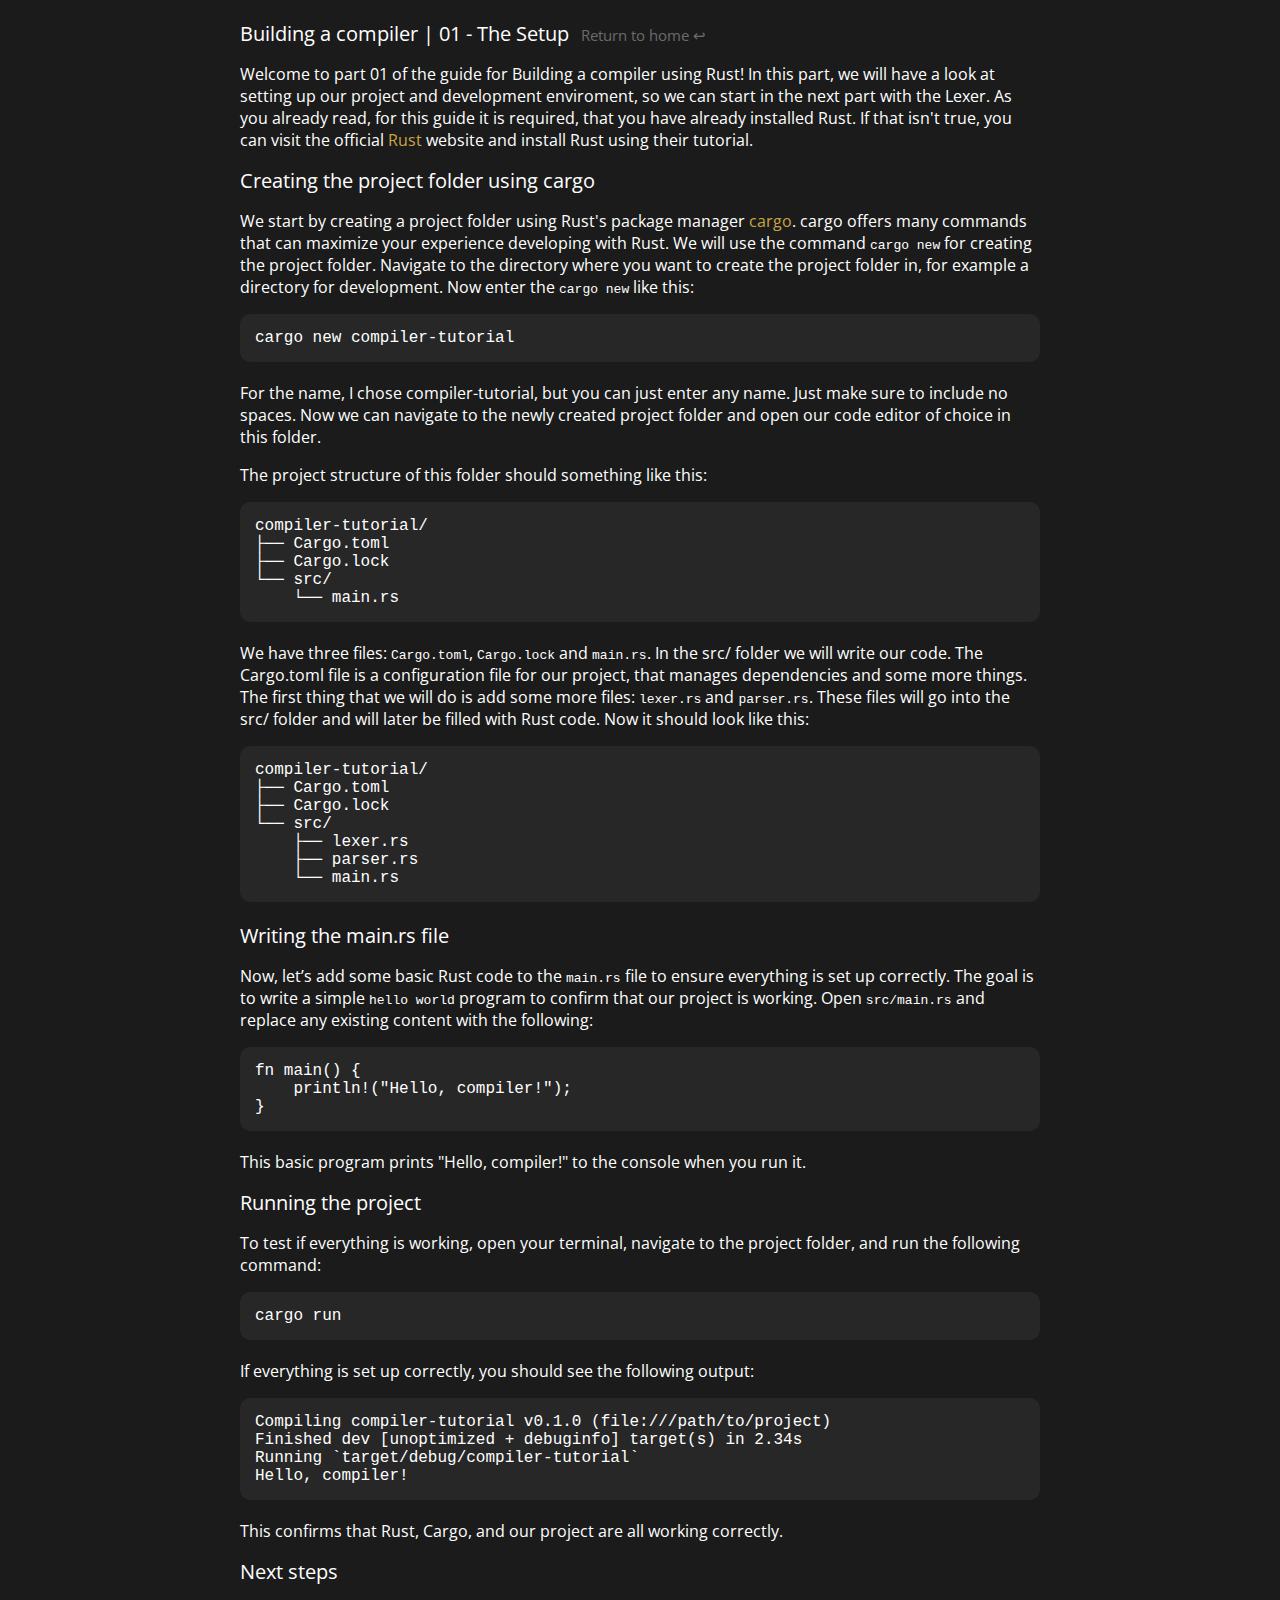
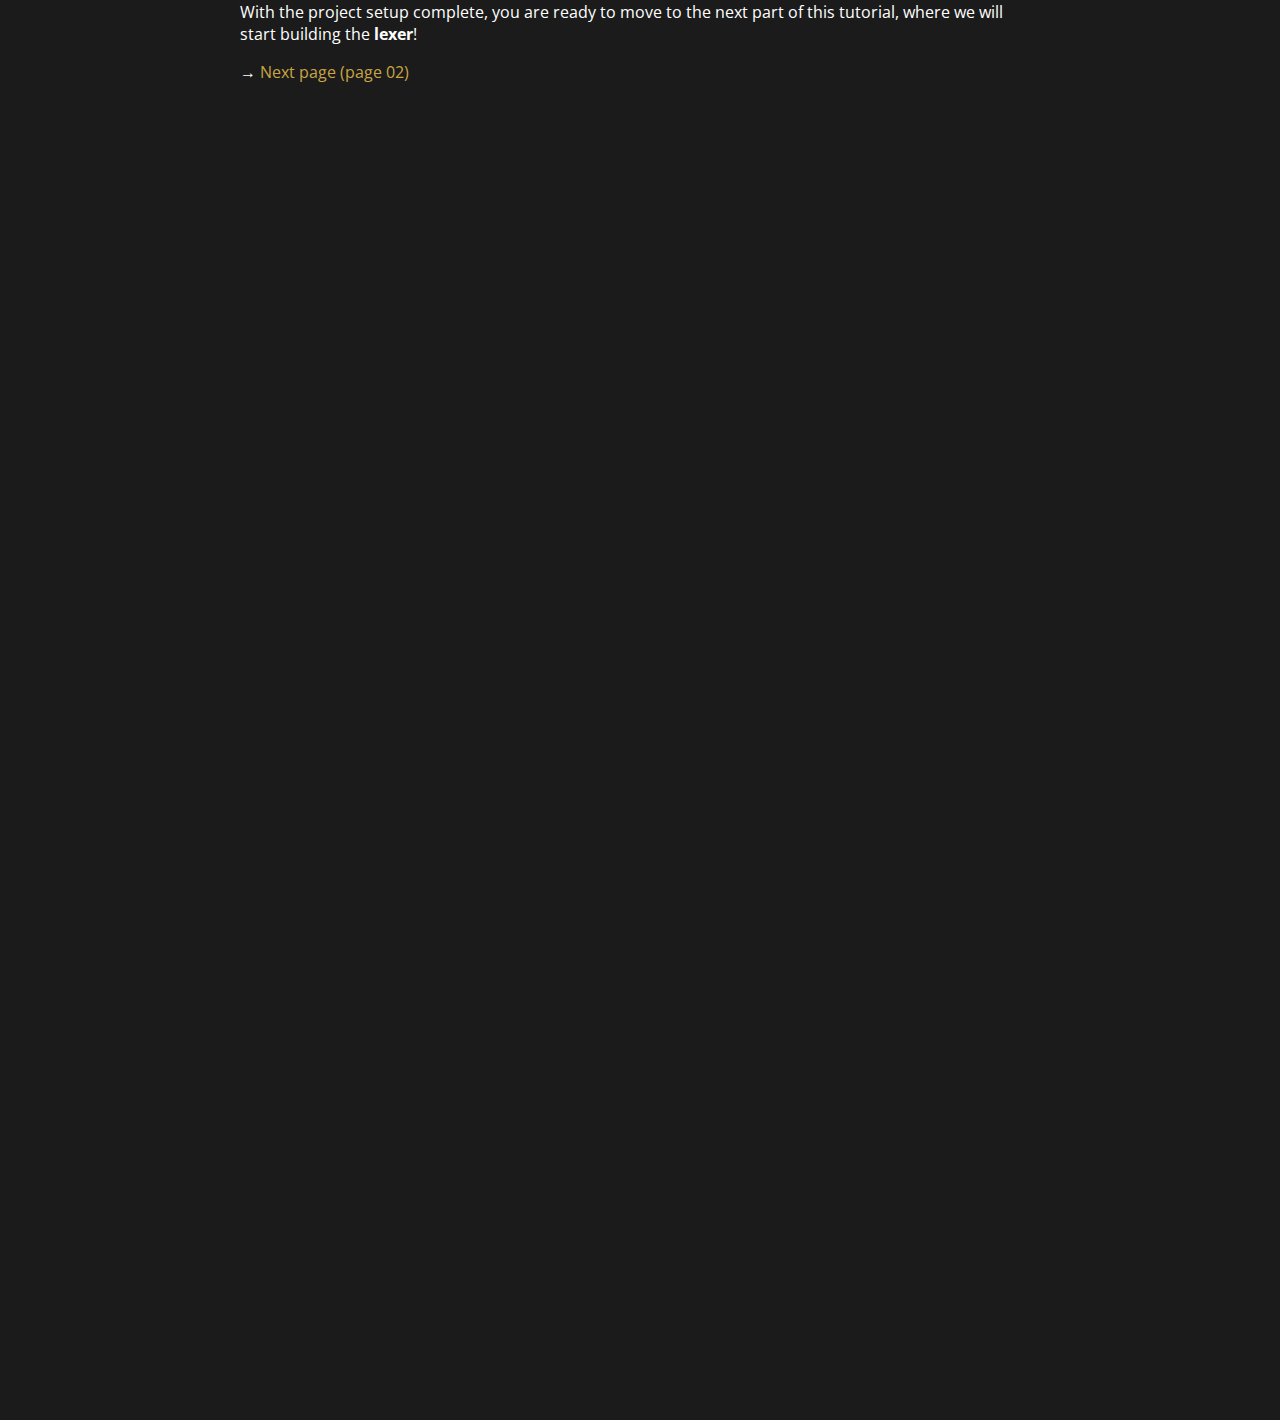
==== building-a-compiler/html/bac-01.html @ e6b88077 "Create web layout and compiler tutorial page 01" ====
<!DOCTYPE html>
<html lang="en">
<head>
    <meta charset="UTF-8">
    <meta name="viewport" content="width=device-width, initial-scale=1.0">
    <title>AcariusTV's Coding Guides | Building a compiler 01</title>
    <link rel="stylesheet" href="/style.css">
    <link href="https://fonts.googleapis.com/css2?family=Open+Sans:wght@400;700&display=swap" rel="stylesheet">
</head>
<body>
    <div class="all-guides-content">
        <a class="title" href="bac-01.html">Building a compiler | 01 - The Setup</a>
        <a class="lastupdated" href="/index.html">Return to home ↩</a>
        <p>Welcome to part 01 of the guide for Building a compiler using Rust! In this part, we will have a look at setting up our project and development enviroment, so we can start in the next part with the Lexer. As you already read, for this guide it is required, that you have already installed Rust. If that isn't true, you can visit the official <a href="https://www.rust-lang.org/">Rust</a> website and install Rust using their tutorial.</p>
        <a class="title" style="text-decoration: none;">Creating the project folder using cargo</a>
        <p>We start by creating a project folder using Rust's package manager <a href="https://doc.rust-lang.org/cargo/">cargo</a>. cargo offers many commands that can maximize your experience developing with Rust. We will use the command <code>cargo new</code> for creating the project folder. Navigate to the directory where you want to create the project folder in, for example a directory for development. Now enter the <code>cargo new</code> like this:</p>
        <div class="code">
            cargo new compiler-tutorial
        </div>
        <p>For the name, I chose compiler-tutorial, but you can just enter any name. Just make sure to include no spaces. Now we can navigate to the newly created project folder and open our code editor of choice in this folder.</p>
        <p>The project structure of this folder should something like this:</p>
        <div class="code">
            compiler-tutorial/ <br>
            ├── Cargo.toml <br>
            ├── Cargo.lock <br>
            └── src/ <br> 
            &nbsp;&nbsp;&nbsp;&nbsp;└── main.rs
        </div>
        <p>We have three files: <code>Cargo.toml</code>, <code>Cargo.lock</code> and <code>main.rs</code>. In the src/ folder we will write our code. The Cargo.toml file is a configuration file for our project, that manages dependencies and some more things. The first thing that we will do is add some more files: <code>lexer.rs</code> and <code>parser.rs</code>. These files will go into the src/ folder and will later be filled with Rust code. Now it should look like this:</p>
        <div class="code">
            compiler-tutorial/ <br>
            ├── Cargo.toml <br>
            ├── Cargo.lock <br>
            └── src/ <br> 
            &nbsp;&nbsp;&nbsp;&nbsp;├── lexer.rs <br>
            &nbsp;&nbsp;&nbsp;&nbsp;├── parser.rs <br>
            &nbsp;&nbsp;&nbsp;&nbsp;└── main.rs
        </div>
        <a class="title" style="text-decoration: none;">Writing the main.rs file</a>
        <p>Now, let’s add some basic Rust code to the <code>main.rs</code> file to ensure everything is set up correctly. The goal is to write a simple <code>hello world</code> program to confirm that our project is working. Open <code>src/main.rs</code> and replace any existing content with the following:</p>
        <div class="code">
            fn main() {<br>
            &nbsp;&nbsp;&nbsp;&nbsp;println!("Hello, compiler!");<br>
            }
        </div>
        <p>This basic program prints "Hello, compiler!" to the console when you run it.</p>

        <a class="title" style="text-decoration: none;">Running the project</a>
        <p>To test if everything is working, open your terminal, navigate to the project folder, and run the following command:</p>
        <div class="code">
            cargo run
        </div>
        <p>If everything is set up correctly, you should see the following output:</p>
        <div class="code">
            Compiling compiler-tutorial v0.1.0 (file:///path/to/project)<br>
            Finished dev [unoptimized + debuginfo] target(s) in 2.34s<br>
            Running `target/debug/compiler-tutorial`<br>
            Hello, compiler!
        </div>
        <p>This confirms that Rust, Cargo, and our project are all working correctly.</p>

        <a class="title" style="text-decoration: none;">Next steps</a>
        <p>With the project setup complete, you are ready to move to the next part of this tutorial, where we will start building the <strong>lexer</strong>!</p>
        <p>→ <a href="building-a-compiler/html/bac-02.html">Next page (page 02)</a></p>
    </div>
    </div>
</body>
</html>
---- style.css ----
body {
    background-color: rgb(27, 27, 27);
    display: flex;
    justify-content: center;
    align-items: center;
    min-height: 100vh;
    margin: 0;
    font-family: 'Open Sans', sans-serif;
}

a {
    text-decoration: none;
    color: rgb(201, 165, 68);
}

a:hover {
    text-decoration: underline;
}

.all-guides-content {
    color: rgb(255, 255, 255);
    padding: 0px 15px;
    height: 3000px;
    width: 800px;
    margin-top: 20px;
}

.title {
    font-size: 20px;
    text-decoration: none;
    color: white;
}

.title:hover {
    text-decoration: underline;
}

.lastupdated {
    font-size: 15px;
    text-decoration: none;
    color: rgb(107, 107, 107);
    margin-left: 7.5px;
}

.lastupdated:hover {
    text-decoration: underline;
}

.building-a-compiler {
    margin-top: 20px;
    border: 2px solid rgb(255, 255, 255);
    border-radius: 10px;
    width: 800px;
    height: 235px;
    padding: 15px;
}

.code {
    background-color: rgb(39, 39, 39);
    border-radius: 10px;
    height: auto;
    padding: 15px 15px 15px 15px;
    font-family: 'Courier New', Courier, monospace;
    text-align: left;
    margin-bottom: 20px;
}
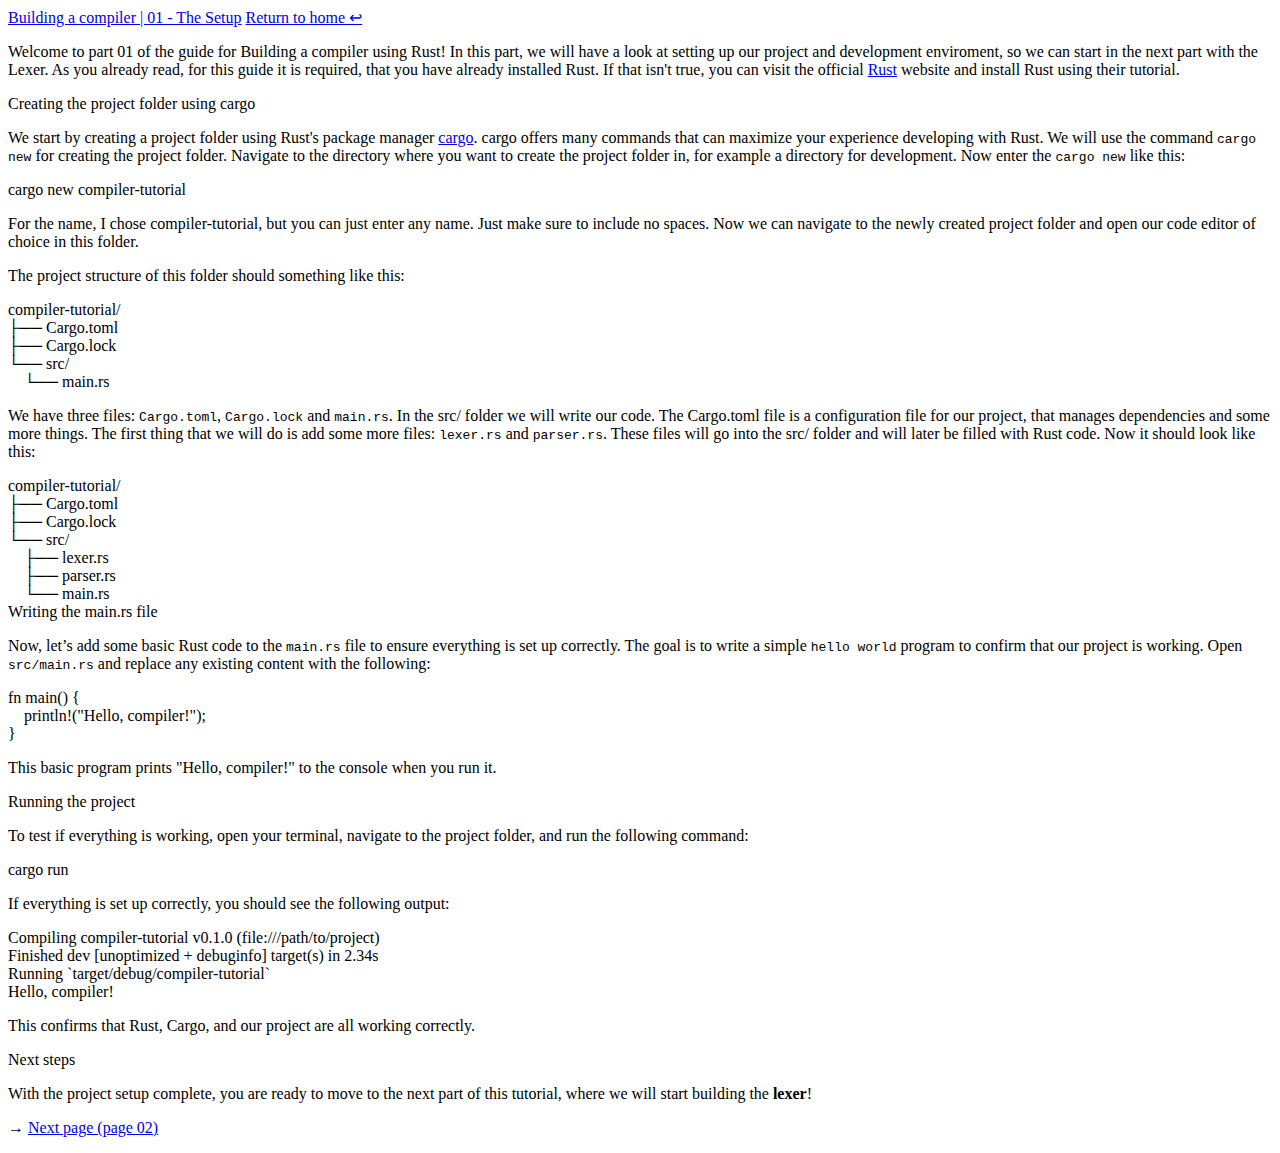
==== commit f04dd5db: "Update bac-01.html" ====
--- a/building-a-compiler/html/bac-01.html
+++ b/building-a-compiler/html/bac-01.html
@@ -4,13 +4,13 @@
     <meta charset="UTF-8">
     <meta name="viewport" content="width=device-width, initial-scale=1.0">
     <title>AcariusTV's Coding Guides | Building a compiler 01</title>
-    <link rel="stylesheet" href="/style.css">
+    <link rel="stylesheet" href="guides/style.css">
     <link href="https://fonts.googleapis.com/css2?family=Open+Sans:wght@400;700&display=swap" rel="stylesheet">
 </head>
 <body>
     <div class="all-guides-content">
         <a class="title" href="bac-01.html">Building a compiler | 01 - The Setup</a>
-        <a class="lastupdated" href="/index.html">Return to home ↩</a>
+        <a class="lastupdated" href="guides/index.html">Return to home ↩</a>
         <p>Welcome to part 01 of the guide for Building a compiler using Rust! In this part, we will have a look at setting up our project and development enviroment, so we can start in the next part with the Lexer. As you already read, for this guide it is required, that you have already installed Rust. If that isn't true, you can visit the official <a href="https://www.rust-lang.org/">Rust</a> website and install Rust using their tutorial.</p>
         <a class="title" style="text-decoration: none;">Creating the project folder using cargo</a>
         <p>We start by creating a project folder using Rust's package manager <a href="https://doc.rust-lang.org/cargo/">cargo</a>. cargo offers many commands that can maximize your experience developing with Rust. We will use the command <code>cargo new</code> for creating the project folder. Navigate to the directory where you want to create the project folder in, for example a directory for development. Now enter the <code>cargo new</code> like this:</p>
@@ -65,4 +65,4 @@
     </div>
     </div>
 </body>
-</html>+</html>
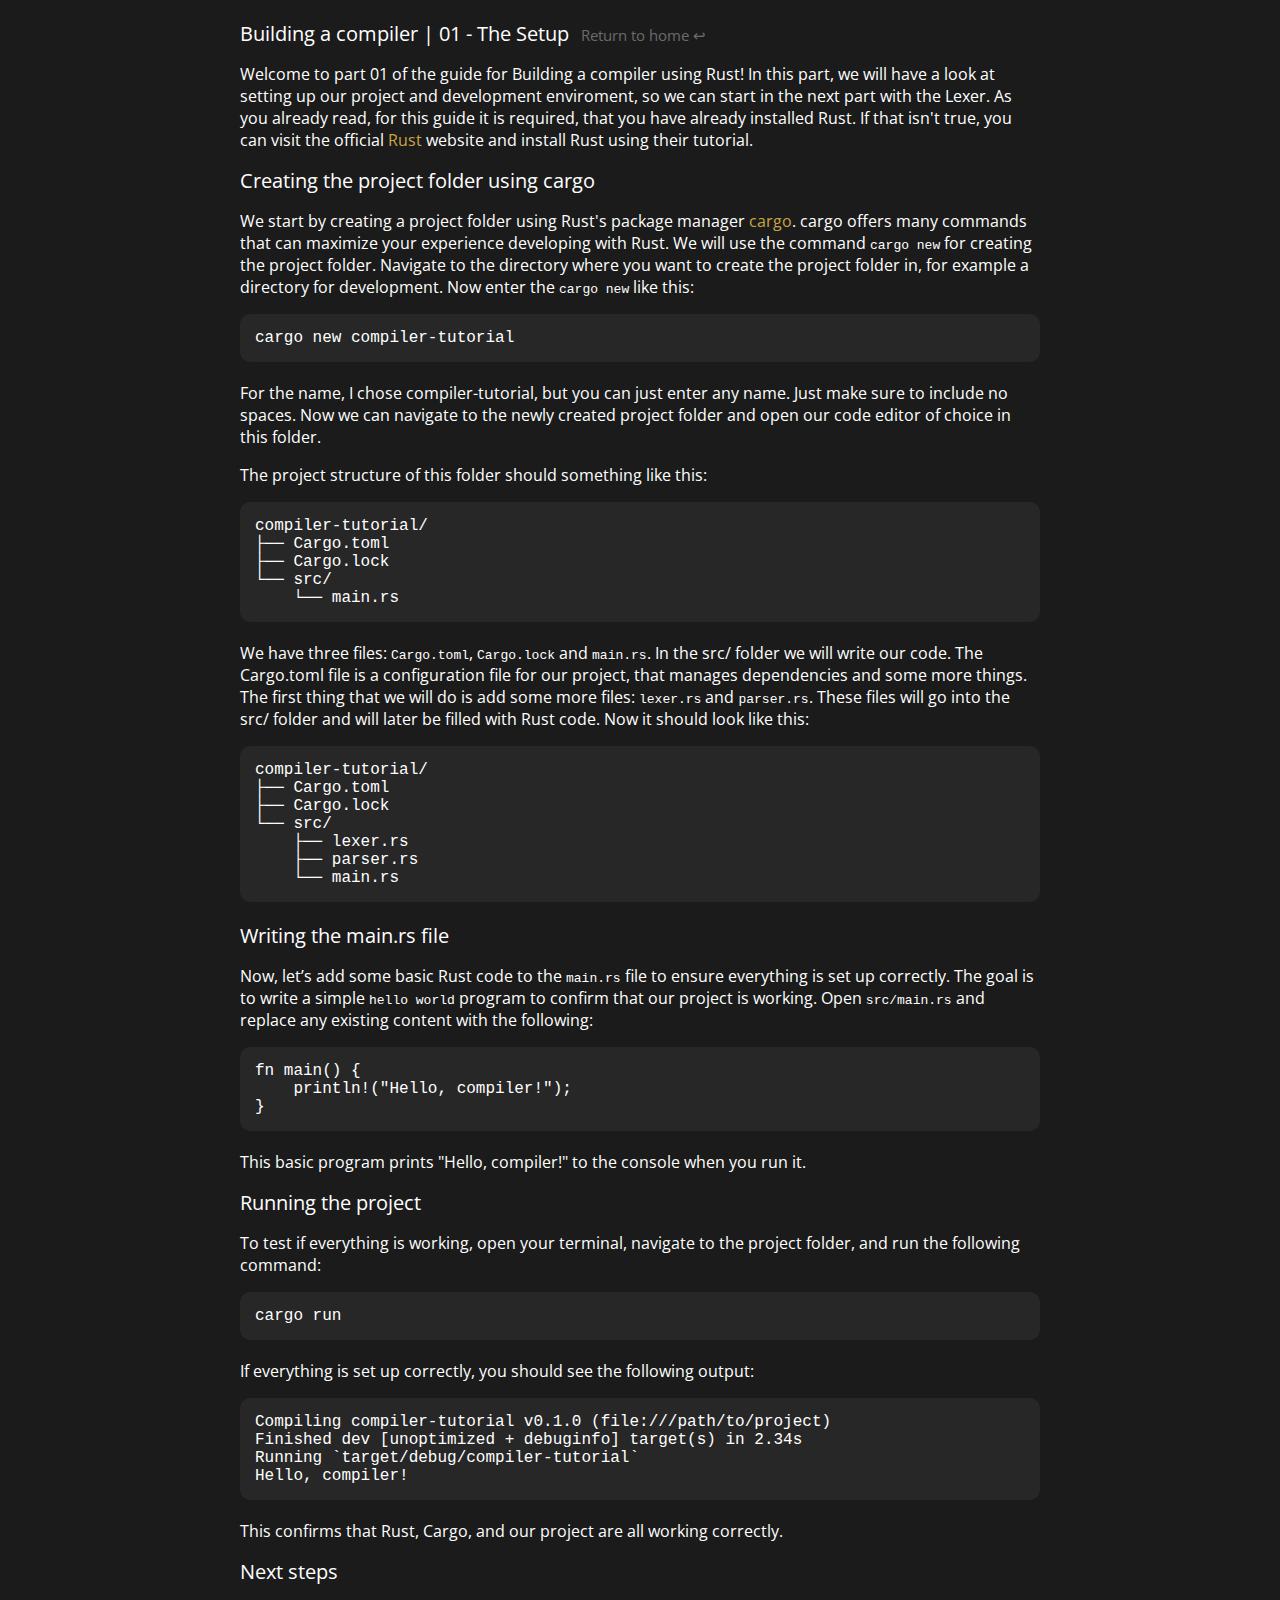
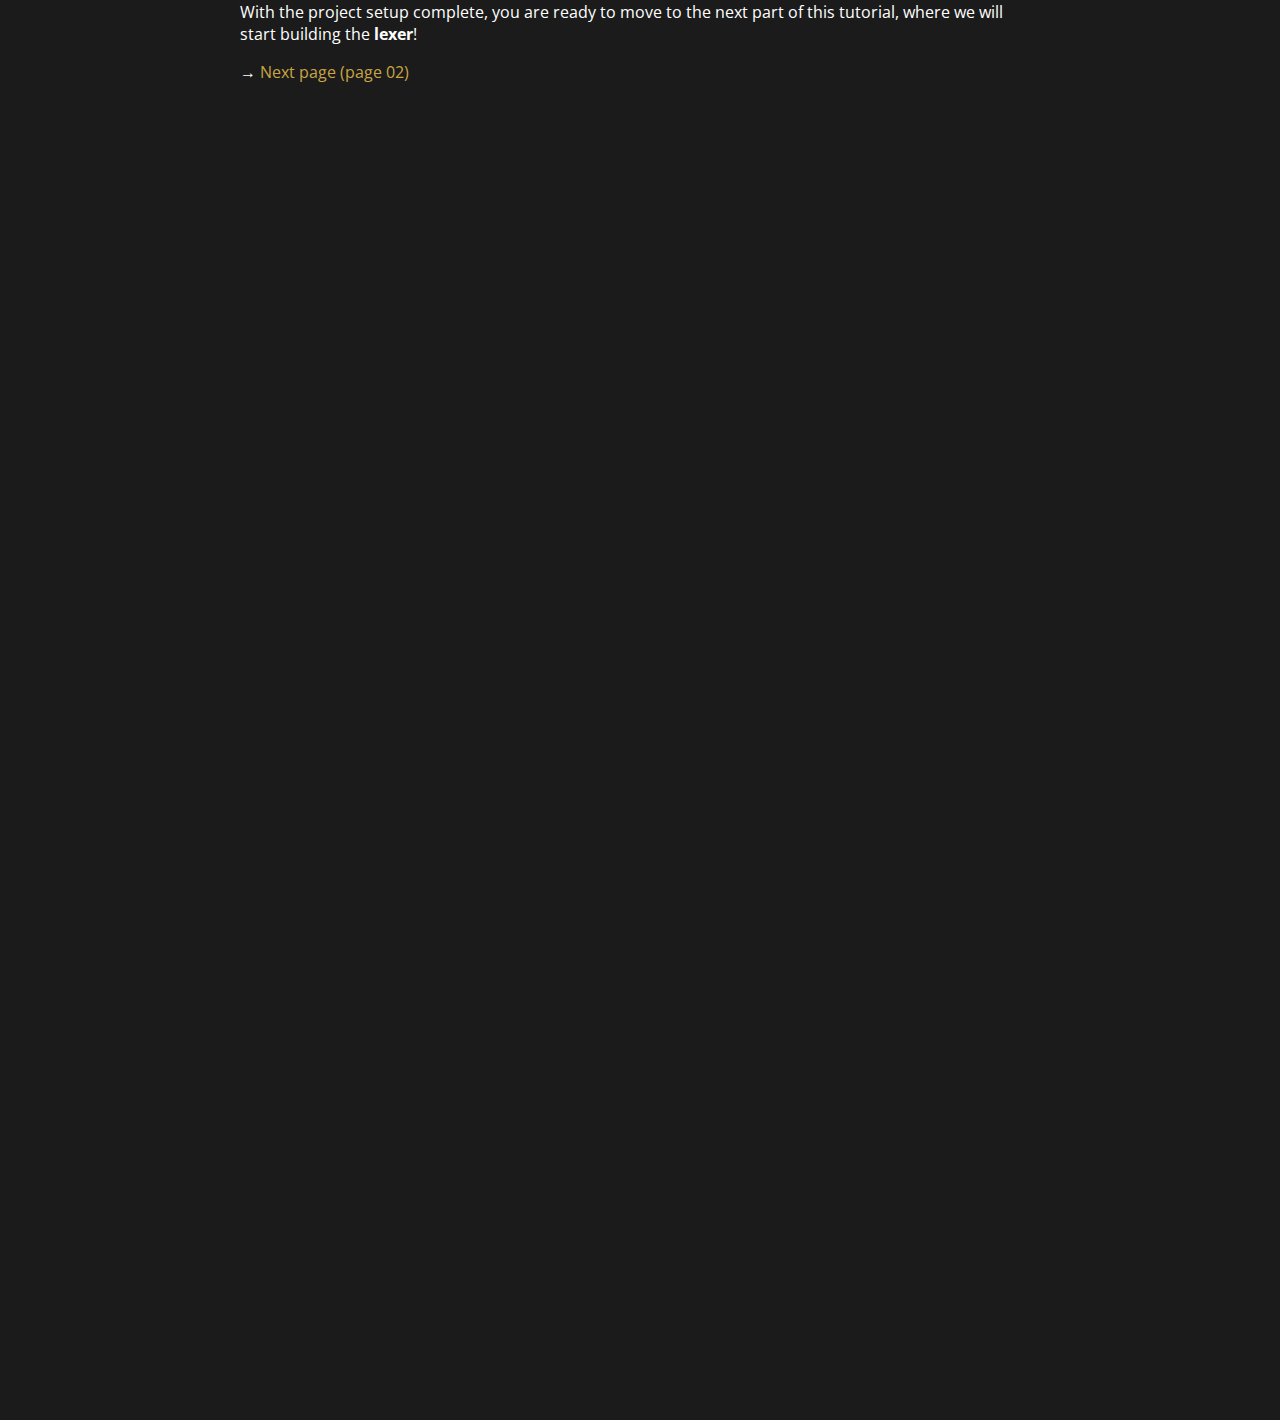
==== commit 1f58da30: "Update bac-01.html" ====
--- a/building-a-compiler/html/bac-01.html
+++ b/building-a-compiler/html/bac-01.html
@@ -4,7 +4,7 @@
     <meta charset="UTF-8">
     <meta name="viewport" content="width=device-width, initial-scale=1.0">
     <title>AcariusTV's Coding Guides | Building a compiler 01</title>
-    <link rel="stylesheet" href="guides/style.css">
+    <link rel="stylesheet" href="/style.css">
     <link href="https://fonts.googleapis.com/css2?family=Open+Sans:wght@400;700&display=swap" rel="stylesheet">
 </head>
 <body>
--- a/style.css
+++ b/style.css
@@ -0,0 +1,66 @@
+body {
+    background-color: rgb(27, 27, 27);
+    display: flex;
+    justify-content: center;
+    align-items: center;
+    min-height: 100vh;
+    margin: 0;
+    font-family: 'Open Sans', sans-serif;
+}
+
+a {
+    text-decoration: none;
+    color: rgb(201, 165, 68);
+}
+
+a:hover {
+    text-decoration: underline;
+}
+
+.all-guides-content {
+    color: rgb(255, 255, 255);
+    padding: 0px 15px;
+    height: 3000px;
+    width: 800px;
+    margin-top: 20px;
+}
+
+.title {
+    font-size: 20px;
+    text-decoration: none;
+    color: white;
+}
+
+.title:hover {
+    text-decoration: underline;
+}
+
+.lastupdated {
+    font-size: 15px;
+    text-decoration: none;
+    color: rgb(107, 107, 107);
+    margin-left: 7.5px;
+}
+
+.lastupdated:hover {
+    text-decoration: underline;
+}
+
+.building-a-compiler {
+    margin-top: 20px;
+    border: 2px solid rgb(255, 255, 255);
+    border-radius: 10px;
+    width: 800px;
+    height: 235px;
+    padding: 15px;
+}
+
+.code {
+    background-color: rgb(39, 39, 39);
+    border-radius: 10px;
+    height: auto;
+    padding: 15px 15px 15px 15px;
+    font-family: 'Courier New', Courier, monospace;
+    text-align: left;
+    margin-bottom: 20px;
+}
